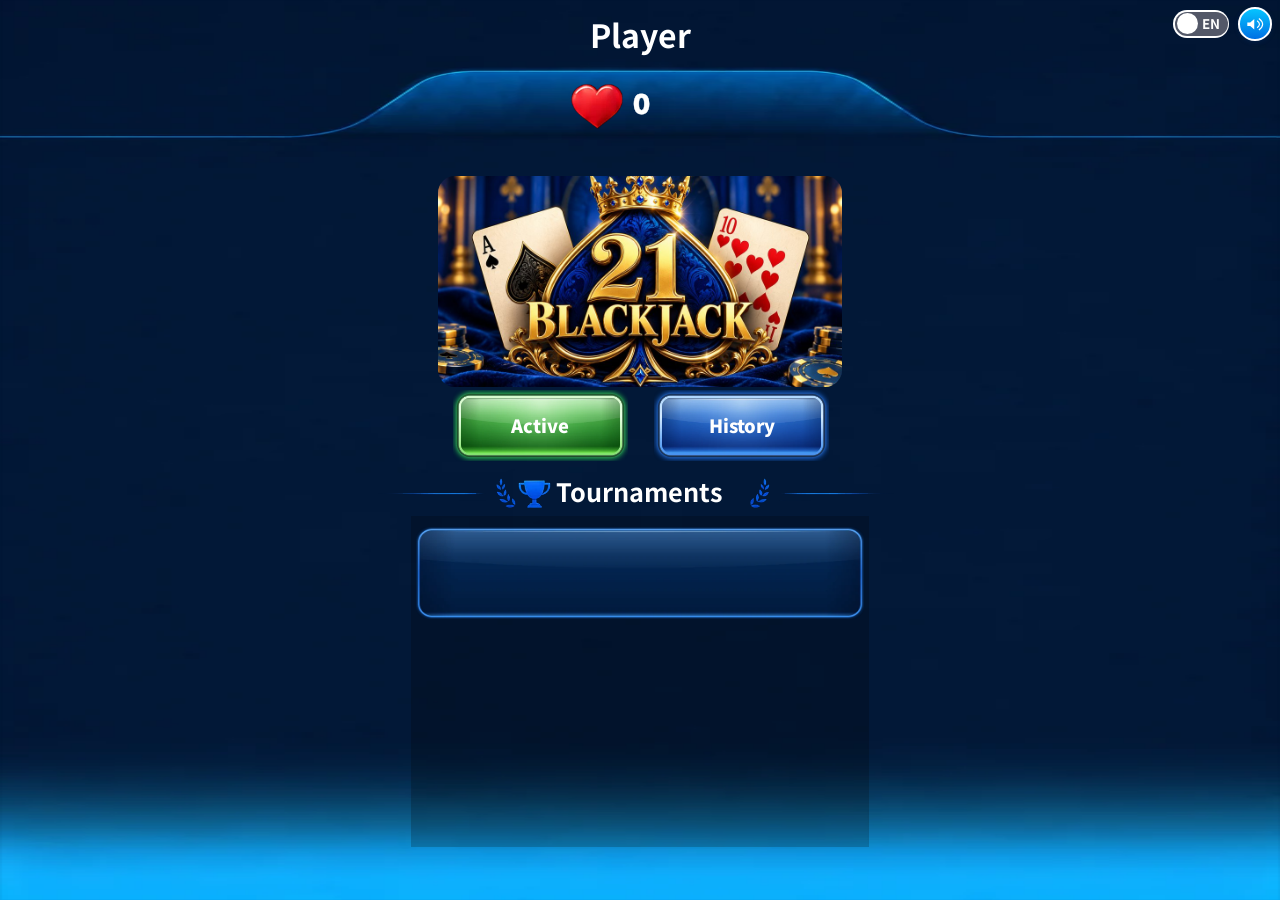
==== app.html @ 6a0a76e7 "21 BLACKJACK production build 1 (part 1/3: pages, scripts, GameBull art and fonts) (source prod 1e4e" ====
<!doctype html>
<!-- The game itself: the client's own page (dist/index.html: their markup, stylesheet and app.mjs, copied in at
     build time by vite.gamebull.config.ts, unchanged; app.mjs carries gamebull/client-hooks.mjs), then the
     GameBull shell. Loaded by index.html inside the 540x960 frame (their page is a portrait column, 430 px max). -->
<html lang="ja">
<head>
<meta charset="utf-8">
<meta name="viewport" content="width=device-width, initial-scale=1, maximum-scale=1, user-scalable=no, viewport-fit=cover">
<title>21 BLACKJACK | スコアチャレンジ</title>
<meta name="theme-color" content="#041532"><link rel="stylesheet" href="style.css"><link rel="stylesheet" href="royal-blue.css"><link rel="preload" as="image" href="deck-complete.png">
  <script type="module" crossorigin src="./gb/app-BcBGvKCB.js"></script>
  <link rel="modulepreload" crossorigin href="./gb/nozoom-AWTWwaK2.js">
  <link rel="stylesheet" crossorigin href="./gb/app-DfQ63DpN.css">
</head>
<body>
<div class="texture"></div><header><a href="#" id="home">♛ <span>ROYAL<small>TWENTY ONE</small></span></a><button id="sound" aria-label="音をオフにする">♪<small>ON</small></button></header><main id="app"></main><div id="notice" role="status"></div><dialog id="help"><button id="close" aria-label="閉じる">×</button><span class="eyebrow">HOW TO PLAY</span><h2>4つの列で、21をつくる。</h2><p>中央のカードを、置きたい列にタップして配置します。Aは1か11に自動調整。J・Q・Kは10です。</p><ul><li><b>A＋10のカード</b>：ブラックジャック、600点</li><li><b>ぴったり21</b>：400点</li><li><b>21以下で5枚</b>：500点</li></ul><p>どれも列が消えて、またカードを置けます。配置は毎回10点。22以上になるとミスして列が消え、3回ミスで終了です。</p><p>消去から3秒以内に次を消すと、消去点が1.5倍→2.5倍→5倍。通常の配置を挟んでも続きます。ミスでリセット。</p><p>3分または52枚で終了。52枚を使い切ると、残り1秒×5点（基本得点の15％上限）が加算されます。</p><p class="muted">試遊版です。参加費・賞金・GameBull接続はありません。</p></dialog><script type="module" src="app.mjs"></script>
<div id="gb-root"></div>
</body>
</html>
---- style.css ----
@import url('https://fonts.googleapis.com/css2?family=Cormorant+Garamond:wght@500;600;700&family=Noto+Sans+JP:wght@400;600;700&display=swap');
:root{color-scheme:dark;--gold:#e2be7c;--cream:#fff3dc;--rose:#bc6e80;--line:#e2be7c35}*{box-sizing:border-box}body{margin:0;background:radial-gradient(ellipse at 50% 0,#513042,#251327 60%,#140e1a);color:var(--cream);font-family:'Noto Sans JP',sans-serif;min-height:100dvh}.texture{position:fixed;inset:0;pointer-events:none;opacity:.14;background:repeating-linear-gradient(45deg,transparent 0 6px,#b58c6b16 6px 7px)}header{max-width:490px;margin:auto;padding:20px 22px 12px;display:flex;justify-content:space-between;align-items:center}header a{text-decoration:none;color:var(--gold);font-size:30px;display:flex;gap:10px;align-items:center}header a span{font:600 21px 'Cormorant Garamond',Georgia;letter-spacing:4px}header small{display:block;font:7px sans-serif;letter-spacing:2px;margin-top:4px}button{font:inherit;color:inherit;cursor:pointer;-webkit-tap-highlight-color:transparent}button:focus-visible,a:focus-visible{outline:3px solid #f4d3ff;outline-offset:4px}button:disabled{cursor:wait;opacity:.6}#sound{border:1px solid var(--line);background:#ffffff05;border-radius:50%;width:43px;height:43px;font-size:20px}#sound small{font-size:7px;letter-spacing:1px}main{max-width:490px;margin:auto;padding:12px 22px 35px;position:relative}.eyebrow{font-size:9px;letter-spacing:3px;color:var(--gold)}.hero{text-align:center;padding:24px 0 15px}.hero h1{font:600 126px/.9 'Cormorant Garamond',Georgia;color:var(--gold);margin:20px 0 4px;text-shadow:0 4px 0 #4b2f21,0 15px 60px #c5954b42}.hero h1 span{font-size:29px;display:block;letter-spacing:8px;margin-top:16px}.hero h2{font-size:14px;letter-spacing:4px;font-weight:400;margin:22px 0;color:#eddbc8}.hero p{font-size:12px;line-height:2;color:#c7b4be}.hero-art{height:178px;position:relative;margin:22px auto;width:270px}.hero-art .card{position:absolute;width:106px;height:150px;left:82px;top:8px;box-shadow:0 18px 35px #0008}.hero-art .card:first-child{transform:rotate(-18deg) translateX(-61px)}.hero-art .card:last-child{transform:rotate(17deg) translateX(62px)}.card{background:linear-gradient(130deg,#fffdf6,#efdfc0);color:#292031;border:1px solid #d5b575;border-radius:9px;position:relative;box-shadow:0 3px 7px #0005;user-select:none}.card:before{content:'';position:absolute;inset:4px;border:1px solid #c7a16c6b;border-radius:5px;pointer-events:none}.card.red{color:#a03452}.corner{position:absolute;top:8px;left:10px;font:700 22px/.85 Georgia}.corner small{display:block;font-size:17px;margin-top:4px}.pip{position:absolute;inset:0;display:grid;place-items:center;font:48px Georgia}.bottom{position:absolute;bottom:8px;right:10px;font:700 16px Georgia;transform:rotate(180deg)}.primary{display:block;width:100%;padding:17px;border:1px solid #ffe1a3;background:linear-gradient(130deg,#f3d9a4,#ba8f4d);border-radius:8px;color:#2d1a22;box-shadow:0 5px 0 #785638,0 10px 25px #0004;font-weight:700;letter-spacing:2px}.primary span{float:right}.secondary{border:1px solid var(--line);border-radius:8px;background:#ffffff04;padding:12px 16px}.actions{display:flex;gap:10px;margin-top:18px}.actions>*{flex:1;font-size:12px}.best{text-align:center;margin:26px 0 12px;font-size:11px;color:#bca7b2}.best b{color:var(--gold);font:22px Georgia;padding-left:10px}.mode-note{font-size:10px;text-align:center;color:#ae98a6;margin:16px 0}.chips{display:flex;justify-content:center;gap:10px;margin:22px 0}.chips span{border:1px solid var(--line);padding:6px 10px;border-radius:30px;font-size:10px;color:#d2bec5}.topline{display:flex;justify-content:space-between;align-items:center;margin:4px 0 18px}.topline h1{font:600 23px Georgia;margin:0;letter-spacing:2px}.topline button{padding:7px 11px;font-size:10px}.stats{display:grid;grid-template-columns:1.4fr 1fr 1fr;border-block:1px solid var(--line);padding:15px 0;margin-bottom:14px}.stats>div{border-right:1px solid var(--line);text-align:center}.stats>div:last-child{border:0}.stats small{font-size:8px;letter-spacing:2px;color:#bba7b3;display:block}.stats strong{font:600 31px 'Cormorant Garamond',Georgia;display:block;margin-top:4px;color:var(--gold);font-variant-numeric:tabular-nums}.stats .lives{font-size:19px;color:#e69aab;margin-top:9px;letter-spacing:3px}.timer{height:3px;background:#ffffff10;margin-top:-15px;margin-bottom:17px}.timer i{display:block;height:100%;background:var(--gold);transition:width .1s}.combo{height:49px;border:1px solid var(--line);background:#ffffff03;border-radius:8px;display:flex;align-items:center;justify-content:space-between;padding:9px 13px;margin-bottom:18px}.combo small{font-size:10px;color:#bcaab6}.combo b{font:22px Georgia;color:var(--gold)}.combo.active{border-color:#e2be7c;background:#9d67452b;box-shadow:0 0 20px #d8ae4317}.combo-track{height:2px;background:#e2be7c;position:absolute;bottom:0;left:0}.lanes{display:grid;grid-template-columns:repeat(4,minmax(0,1fr));gap:9px}.lane{min-width:0;border:1px solid #d8ae4340;background:linear-gradient(180deg,#492b3b80,#21122180);border-radius:10px;padding:0 5px 10px;min-height:252px;position:relative;text-align:center;transition:border-color .15s,transform .12s}.lane:hover,.lane:focus-visible{border-color:var(--gold)}.lane:active{transform:translateY(2px)}.lane-label{font-size:8px;letter-spacing:2px;color:#ad92a0;display:block;margin:12px 0 8px}.lane-total{font:600 28px Georgia;color:var(--gold)}.lane-total em{font:10px sans-serif;color:#a38b99}.stack{height:147px;margin-top:10px;position:relative}.stack .card{width:100%;height:93px;position:absolute;left:0}.stack .corner{top:7px;left:6px;font-size:16px}.stack .corner small{font-size:11px}.stack .pip{font-size:31px}.stack .bottom{font-size:12px;right:6px;bottom:6px}.lane-empty{color:#ffffff0d;font:60px Georgia;display:block;padding-top:22px}.dots{font-size:8px;letter-spacing:3px;color:#9b788c}.deal{display:flex;align-items:center;justify-content:center;gap:27px;margin:24px 0 14px}.deal .card{width:92px;height:129px;cursor:grab;touch-action:none}.stock{height:105px;width:74px;border:1px solid #bca16f;background:repeating-linear-gradient(45deg,#d8b46a14 0 1px,transparent 1px 7px),#392032;border-radius:8px;box-shadow:-4px 4px #452c3f,-5px 5px #bca16f;display:grid;place-items:center;font:36px Georgia;color:var(--gold)}.stock-wrap{text-align:center}.stock-wrap small{display:block;margin-top:12px;font-size:10px;color:#bba4b2}.current-label{text-align:center;font-size:9px;letter-spacing:2px;color:#be9fac;margin-top:9px}.arrow{color:#987881;font-size:20px}.hint{text-align:center;font-size:11px;color:#baa4b2;min-height:18px}.flash{animation:hit .5s}@keyframes hit{0%{box-shadow:0 0 35px #f7cf7d;transform:scale(1.04)}100%{box-shadow:none;transform:scale(1)}}.bustflash{animation:bad .4s}@keyframes bad{50%{background:#922e4c;transform:translateX(3px)}}#notice{position:fixed;bottom:22px;left:50%;transform:translate(-50%,15px);background:#fff0d7;color:#352136;border-radius:9px;padding:12px 18px;font-size:12px;opacity:0;pointer-events:none;transition:.2s;z-index:5;max-width:90%;text-align:center}#notice.show{opacity:1;transform:translate(-50%,0)}dialog{width:min(92vw,430px);max-height:85dvh;border:1px solid var(--gold);border-radius:14px;background:#2d1c2c;color:#f4e4d6;padding:28px;font-size:12px;line-height:1.9}dialog::backdrop{background:#100714bb;backdrop-filter:blur(5px)}dialog h2{font-size:19px}dialog ul{padding-left:20px}#close{float:right;background:none;border:0;font-size:25px;color:var(--gold)}.muted{color:#ac92a4;font-size:10px}.result{text-align:center;padding:28px 0}.crest{font:65px Georgia;color:var(--gold);margin-bottom:20px}.result h1{font:600 37px 'Cormorant Garamond',Georgia;margin:12px 0}.result .subtitle{color:#c4aebb;font-size:12px}.result-total{font:600 72px 'Cormorant Garamond',Georgia;color:var(--gold);margin:22px 0}.result-total small{font-size:20px}.result dl{border:1px solid var(--line);padding:10px 20px;border-radius:12px;background:#ffffff03;text-align:left;margin:18px 0 25px}.result dl>div{display:flex;justify-content:space-between;padding:12px 0;border-bottom:1px solid var(--line);font-size:12px}.result dl>div:last-child{border:0}.result dd{margin:0;color:var(--gold);font:19px Georgia}.result-summary{display:flex;justify-content:space-around;font-size:10px;color:#c9afbd}.result-summary b{display:block;color:var(--cream);font-size:20px;margin-top:5px}.ending{text-align:center;padding:100px 0}.ending h1{font:42px Georgia;color:var(--gold)}.ending p{font-size:12px;color:#c7acb8}@media(max-width:370px){main{padding:10px 12px 25px}header{padding-inline:14px}.lanes{gap:6px}.lane{min-height:238px}.stack .card{height:86px}.hero h1{font-size:112px}}@media(prefers-reduced-motion:reduce){*,*:before,*:after{animation:none!important;transition:none!important}}
---- royal-blue.css ----
:root{--gold:#f4d77e;--cream:#fff9e8;--line:#dfb95380;color-scheme:dark}
body{background:radial-gradient(ellipse at 50% 15%,#133c73 0,#061b3e 42%,#020b20 100%);background-attachment:fixed}
.texture{opacity:.65;background:repeating-linear-gradient(45deg,transparent 0 4px,#6590d010 4px 5px),repeating-linear-gradient(-45deg,transparent 0 7px,#78aaff08 7px 8px)}
body:not(.home-view):before{content:'♠';position:fixed;inset:8vh 0 auto;text-align:center;font: min(155vw,850px)/1 Georgia;color:#0b2a57;text-shadow:1px 1px #2a5080,-1px -1px #07152c;opacity:.6;pointer-events:none}
header{position:relative;z-index:2}#sound{border-color:#e5b94f;background:#04132b;color:#fff1c4}header a{color:#f9db80}
.stats,.combo,.lane,.result dl{border:1px solid #e7bc5f;box-shadow:inset 0 0 0 2px #06152d,inset 0 0 0 3px #a77d37,0 3px 12px #0006;background:linear-gradient(130deg,#092552db,#031329e8);position:relative}
.stats:before,.combo:before,.lane:before,.result dl:before{content:'❧';position:absolute;left:4px;top:0;color:#edc45b;font:20px Georgia;pointer-events:none}
.stats:after,.combo:after,.lane:after,.result dl:after{content:'❧';position:absolute;right:4px;bottom:0;color:#edc45b;font:20px Georgia;transform:rotate(180deg);pointer-events:none}
.stats{grid-template-columns:repeat(3,1fr);border-radius:5px;margin-bottom:12px;padding:12px 0}.stats small{color:#f5eedf}.stats strong{font-size:36px}.stats .lives{color:#ff718e;text-shadow:0 1px #ffbfca,0 2px 3px #870e30}.stats>div{border-color:#cda653}
.topline{border-bottom:1px solid #ba913c;padding-bottom:12px;margin-bottom:10px}.topline .eyebrow{letter-spacing:2px}.timer{height:4px;margin:0 0 10px;border:1px solid #b3985e;border-radius:2px}.timer i{background:linear-gradient(90deg,#ffe8a0,#fff9d6,#e8bc58)}
.combo{margin-bottom:10px;height:42px}.combo small{color:#faf3df}.lane{border-radius:9px;min-height:233px;padding-inline:4px}.lane-label{color:#f3cf73;font-size:8px;letter-spacing:1.5px}.lane-total em{color:#fff4de}.lane-empty{color:#1b427a;text-shadow:0 2px #0008}.dots{color:#d5d9e5;letter-spacing:2px}.stack{height:137px}.stack .card{height:88px}
.card{background:repeating-linear-gradient(45deg,transparent 0 4px,#b58b3308 4px 5px),linear-gradient(135deg,#fffdf2,#f6e7bc);color:#171725;border:2px solid #d6a644;box-shadow:inset 0 0 0 1px #fff5d9,0 3px 7px #0008}.card:before{border-color:#dfbc73}.card.red{color:#b91535}.card:after{content:'❧';position:absolute;right:4px;top:1px;font:12px Georgia;color:#c89a43}.pip{font-size:44px}.pip-grid{position:absolute;inset:28% 24%;display:grid;grid-template-columns:repeat(2,1fr);align-items:center;justify-items:center;font:17px/1 Georgia}.pip-grid.single{grid-template-columns:1fr;font-size:45px}.stack .pip-grid{font-size:13px;inset:27% 23%}.stack .pip-grid.single{font-size:28px}
.stock{background:repeating-linear-gradient(45deg,#7da2d912 0 1px,transparent 1px 5px),#041733;border:2px solid #edc869;box-shadow:inset 0 0 0 3px #071733,inset 0 0 0 4px #c09542,-3px 3px #07224a,-4px 4px #d3a549,-7px 7px #071c37,-8px 8px #bb933f;color:#f6d879}.stock:before{content:'♠';position:absolute;font-size:72px;opacity:.12}.deal{margin:18px 0 10px;gap:24px}.current-label,.stock-wrap small,.hint{color:#f3eddf}.arrow{color:#f0cf6b}.hint:before,.hint:after{content:'✦';color:#e0b459;margin:0 15px}.primary{background:linear-gradient(120deg,#e5b75f,#fff2ae 43%,#eac675 70%,#ba8437);border:3px double #fff0c4;box-shadow:0 0 0 1px #b57e2e,inset 0 0 0 2px #b98133,0 5px 15px #0009;color:#09152a}.secondary{background:#061a37;color:#eed499}.result-summary,.result .subtitle,.ending p,.mode-note,.muted{color:#c4d1e4}.result{padding-top:15px}.result-total{margin:12px 0}.result .crest{margin-bottom:10px}dialog{background:#061a37}.combo.active{background:#173c65;border-color:#fff1a8}
body.home-view{background:#020d23}body.home-view .texture{display:none}body.home-view header{position:absolute;top:0;left:50%;transform:translateX(-50%);width:100%;max-width:490px;padding:0;height:0}body.home-view header a{visibility:hidden}body.home-view #sound{position:absolute;right:4.8%;top:8px;width:10%;height:auto;aspect-ratio:1;border:0;background:#03112b;font-size:clamp(17px,5vw,25px);box-shadow:0 0 0 1px #e2ba57}body.home-view #sound small{font-size:7px}
body.home-view main{padding:0;width:100%;max-width:490px}.hero{padding:0;position:relative;width:100%;aspect-ratio:941/1672;background:url('royal-blue-home.png') center top/100% 100% no-repeat}.hero>*{display:none!important}.hero #play{display:block!important;position:absolute;left:4.8%;top:77.5%;width:90.5%;height:7.8%;margin:0;padding:0;opacity:0;border:0}.hero #play:focus-visible{opacity:1;background:#efd184;color:#05132a}.hero .actions{display:flex!important;position:absolute;top:88%;left:30%;width:40%;margin:0}.hero .actions .secondary{font-size:11px;padding:9px;background:#041735dd;border-color:#c5a05680}.hero h1,.hero h2{position:absolute;width:1px;height:1px;overflow:hidden}
@media(max-height:740px) and (min-width:371px){body:not(.home-view) header{padding-top:10px;padding-bottom:5px}body:not(.home-view) main{padding-top:6px}.lane{min-height:214px}.stack{height:117px}.stack .card{height:77px}.deal .card{height:110px;width:79px}.stock{height:90px;width:64px}.deal{margin-top:14px}}
.stats:before,.combo:before,.lane:before,.result dl:before,.stats:after,.combo:after,.lane:after,.result dl:after{font-size:11px;line-height:1;opacity:.8}.combo{padding-inline:16px}.stock{position:relative}.lane .dots{position:relative;z-index:1}.card .pip-grid>span:last-child:nth-child(odd){grid-column:1/-1}
.result-view header{display:none}.result-view main{padding:10px 19px 25px}.result-view:before{top:-50px!important;color:#123c6a!important;text-shadow:2px 2px #8e7549,-2px -2px #1d4b7f!important}.result{padding:0}.result-brand{display:flex;align-items:center;flex-direction:column;color:#f6d67e;text-shadow:0 2px 2px #8c5826,0 0 20px #d8b05c33}.result-brand .crest{font-size:42px;line-height:1;margin:0}.result-brand strong{font:600 85px/.9 'Cormorant Garamond',Georgia}.result-brand>span{font:600 23px Georgia;letter-spacing:5px}.result-brand i{font-style:normal;font-size:18px;margin:5px 0 12px}.result .eyebrow{font:10px Georgia;letter-spacing:3px}.result h1{font:700 29px 'Noto Sans JP',sans-serif;margin:9px 0}.result-total{font:600 clamp(60px,18vw,86px)/1.1 'Cormorant Garamond',Georgia;margin:12px 0 18px;background:linear-gradient(#fff2b4,#dca64c 50%,#fff4b8 75%,#c58b34);background-clip:text;-webkit-background-clip:text;color:transparent;filter:drop-shadow(0 2px 2px #362000);white-space:nowrap}.result-total small{font-size:23px}.result-summary{padding:12px 0;border-block:1px solid #bd9650;color:#f6eedb;font-size:11px}.result-summary>span{flex:1;border-right:1px solid #b69a58}.result-summary>span:last-child{border:0}.result-summary b{font-size:23px}.result dl{margin:14px 0 10px;padding:8px 17px;border-radius:12px;background:repeating-linear-gradient(60deg,transparent 0 15px,#6388bc08 15px 16px),#021631df}.result dl>div{padding:11px 0;font-size:12px;font-weight:600;align-items:center;gap:10px;border-color:#b59754}.result dd{font:600 23px 'Cormorant Garamond',Georgia;white-space:nowrap}.result .subtitle{font-size:10px;letter-spacing:1px;padding-bottom:10px;border-bottom:1px solid #9e7c3e}.result .primary{font-size:18px;padding:15px 12px}.result .actions{margin-top:12px}.result .secondary{border:3px double #d9b264;padding:12px;font-size:15px}.result .mode-note{margin:15px 0 0;font-size:10px}

/* Larger portrait cards: keep all ten pips inside the central safe area. */
body:not(.home-view) main{padding-left:12px;padding-right:12px}.lanes{gap:7px}.lane{padding-inline:3px;min-height:270px}.stack{height:175px}.stack .card{height:118px;overflow:hidden}.stack .corner{font-size:17px;left:5px;top:7px}.stack .corner small{font-size:12px;margin-top:3px}.stack .bottom{font-size:11px;right:5px;bottom:6px}.card .pip-grid,.stack .pip-grid{inset:26% 25%;display:grid;grid-template-columns:repeat(2,minmax(0,1fr));grid-auto-rows:minmax(0,1fr);font-size:13px;line-height:1;gap:0}.card .pip-grid>span{line-height:1;min-height:0}.card .pip-grid.single{grid-template-columns:1fr;font-size:40px}.stack .pip-grid.single{font-size:34px}.deal .card{width:104px;height:146px;overflow:hidden}.deal .pip-grid{font-size:17px}.deal .corner{font-size:24px}.deal .bottom{font-size:15px}.deal{margin-top:14px}.stack .card:after{font-size:9px}
.hero{overflow:hidden}.hero .home-subtitle{display:block!important;position:absolute;left:18%;top:32.4%;width:64%;height:3.5%;margin:0;display:grid!important;place-items:center;background:radial-gradient(ellipse,#041a3c 50%,#071b3b 85%,#081c3d);color:#fff;font-size:clamp(12px,3.8vw,18px);font-weight:600;letter-spacing:4px}
.hero:before{content:'';position:absolute;inset:0;pointer-events:none;background:linear-gradient(115deg,transparent 30%,#ffe5a700 42%,#fff0c52b 48%,#fff8db55 50%,#ffe6a519 52%,transparent 62%);transform:translateX(-120%);animation:royal-sheen 8s ease-in-out infinite;mix-blend-mode:screen;z-index:1}.hero:after{content:'';position:absolute;left:4.8%;top:77.5%;width:90.5%;height:7.8%;border-radius:14px;pointer-events:none;box-shadow:0 0 22px #f6ce6770,inset 0 0 9px #fff5bd55;animation:royal-glow 3s ease-in-out infinite}.hero .home-sparkles{display:block!important;position:absolute;left:31%;top:12%;color:#fff3c2;text-shadow:0 0 8px #fff,0 0 18px #ffd16c;font-size:20px;pointer-events:none;animation:royal-twinkle 3.4s ease-in-out infinite}.home-sparkles i{position:absolute;top:220px;left:120px;font-size:15px;font-style:normal}.home-sparkles b{position:absolute;top:310px;left:-25px;font-size:12px}@keyframes royal-sheen{0%,25%{transform:translateX(-120%)}65%,100%{transform:translateX(120%)}}@keyframes royal-glow{50%{box-shadow:0 0 32px #f6ce67a0,inset 0 0 12px #fff5bd88}}@keyframes royal-twinkle{0%,100%{opacity:.25;transform:scale(.8)}50%{opacity:1;transform:scale(1.15)}}@media(prefers-reduced-motion:reduce){.hero:before,.hero:after,.hero .home-sparkles{animation:none}.hero:before{display:none}}

.card.heritage-card{border:0;background:#faf7ec;aspect-ratio:135/190;border-radius:5px;overflow:hidden;box-shadow:0 3px 8px #0007}.card.heritage-card:before,.card.heritage-card:after{display:none}.heritage-face{display:block;position:absolute;inset:0;background-image:url('heritage-deck.png');background-size:1517.037037% 615.263158%;background-repeat:no-repeat}.stack .heritage-card{height:auto;aspect-ratio:135/190;min-height:0}.deal .heritage-card{width:110px;height:auto;aspect-ratio:135/190}.stack{height:175px}

/* One fixed portrait ratio throughout dealing and stacking. Reserve four-card height. */
body{--play-card-width:calc((min(100vw,490px) - 45px)/4 - 8px)}
body:not(.home-view):not(.result-view) header{padding-top:10px;padding-bottom:5px}body:not(.home-view):not(.result-view) main{padding-top:4px;padding-bottom:12px}.topline{margin-top:0;margin-bottom:8px;padding-bottom:8px}.stats{padding:9px 0;margin-bottom:8px}.combo{margin-bottom:8px;height:38px}.lane{min-height:0;padding-top:0;padding-bottom:10px}.lane-label{margin:10px 0 5px}.lane-total{font-size:26px}.stack{height:calc(var(--play-card-width)*190/135 + 76px);margin-top:9px}.stack .heritage-card,.deal .heritage-card{width:var(--play-card-width);height:calc(var(--play-card-width)*190/135);aspect-ratio:135/190;flex-shrink:0;min-height:0;max-height:none}.stack .heritage-card{left:50%;transform:translateX(-50%)}.deal{margin-top:13px;margin-bottom:6px;gap:25px}.stock{height:calc(var(--play-card-width)*190/135 - 10px);width:calc(var(--play-card-width) - 7px)}.hint{margin:10px 0 0}.current-label{margin-top:7px}.lane .dots{display:block;margin-top:2px}.heritage-face{background-size:1517.037037% 615.263158%}

/* User-supplied scoreboard artwork, with live score fields and real controls. */
body.result-view{background:#020f27}body.result-view:before,body.result-view .texture{display:none}body.result-view main{padding:0;width:100%;max-width:490px;container-type:inline-size}
.result{position:relative;padding:0!important;margin:0;width:100%;aspect-ratio:976/1611;background:url('score-reference.png') center/100% 100% no-repeat;overflow:hidden}
.result .result-brand,.result>.eyebrow,.result>h1{position:absolute;opacity:0;pointer-events:none}
.result .result-total{position:absolute;left:18%;top:29%;width:65%;height:10.5%;margin:0;display:flex;align-items:center;justify-content:center;gap:2%;font:600 18cqw/1 'Cormorant Garamond',Georgia;background:radial-gradient(ellipse at 50% 50%,#041a38,#03132c 75%);color:#f4d17c;filter:none;text-shadow:0 1px #8b5c26,0 0 9px #d5a43d44;white-space:nowrap;letter-spacing:-.7cqw;border-radius:18%}
.result .result-total small{font-size:5cqw;letter-spacing:0;align-self:center;margin-top:5%}
.result .result-summary{position:absolute;inset:42% 7% auto;height:6.3%;margin:0;padding:0;border:0;background:none;display:flex}.result .result-summary>span{position:relative;border:0;flex:1;color:transparent;font-size:0}.result .result-summary b{position:absolute;left:8%;top:40%;width:84%;height:60%;margin:0;background:#03152c;color:#fff5db;font:700 4.6cqw/1.2 'Noto Sans JP',sans-serif;display:grid;place-items:center}
.result dl{position:absolute;left:8%;top:50.5%;width:84%;height:20.1%;margin:0;padding:0;border:0;border-radius:0;background:none;box-shadow:none}.result dl:before,.result dl:after{display:none}.result dl>div{height:25%;padding:0;margin:0;border:0;position:relative}.result dt{opacity:0}.result dd{position:absolute;right:0;top:12%;width:35%;height:65%;display:flex;align-items:center;justify-content:flex-end;padding-right:1%;background:#03142e;color:#f2cd76;font:600 4.8cqw/1 'Cormorant Garamond',Georgia;white-space:nowrap}
.result .subtitle{position:absolute;left:18%;top:72.9%;width:65%;height:2.3%;margin:0;padding:0;background:#03142e;border:0;display:flex;align-items:center;justify-content:center;font:2.2cqw/1 sans-serif;letter-spacing:.15cqw;color:#ddd9ed}
.result #play{position:absolute;left:4.8%;top:77.5%;width:90.4%;height:7.2%;padding:0;margin:0;opacity:0}.result .actions{position:absolute;left:5.8%;top:85.8%;width:88.4%;height:5.6%;margin:0;padding:0}.result #back{opacity:0;width:100%;height:100%;padding:0}.result #play:focus-visible,.result #back:focus-visible{opacity:1;background:#eccd80;color:#07142b;font-size:4cqw}.result .mode-note{position:absolute;left:26%;top:93.5%;width:48%;height:2%;margin:0;display:grid;place-items:center;background:#051831;color:#d5dced;font-size:2.2cqw}

/* Persistent phone-sized game surface, independent of preview settings. */
body{--play-card-width:calc((min(100vw,390px) - 45px)/4 - 8px)}
header,main,body.home-view header,body.home-view main,body.result-view main{width:100%;max-width:390px!important;margin-left:auto;margin-right:auto}
body.home-view main{min-height:min(100dvh,844px)}
body.home-view #sound{font-size:20px}
.hero .home-subtitle{font-size:15px;letter-spacing:3px}
@media(min-width:391px){body.home-view main,body.result-view main{box-shadow:0 0 45px #0005}body.home-view main{background:#020d23}}


/* Latest supplied portrait artwork. */
body.home-view .hero{aspect-ratio:867/1815}.hero .home-subtitle{display:none!important}.hero #play,.hero:after{left:18.2%;top:73.6%;width:63.6%;height:5.8%}.hero:after{border-radius:15px}body.home-view #sound{right:5.8%;top:45px;width:10.7%;background:#031128}.hero .home-sparkles{top:19%}
body:has(.lanes) header{position:absolute;z-index:3;left:50%;transform:translateX(-50%);top:0;height:0;padding:0}body:has(.lanes) header a{visibility:hidden}body:has(.lanes) #sound{position:absolute;right:5.1%;top:28px;width:11.6%;height:auto;aspect-ratio:1;background:#04112a;border-color:#f3d17e}
body:has(.lanes) main{position:relative;padding:0!important;aspect-ratio:831/1891;background:url('royal-play.png') top center/100% 100% no-repeat;container-type:inline-size}
body:has(.lanes):before,body:has(.lanes) .texture{display:none}
body:has(.lanes) .topline{position:absolute;opacity:0;pointer-events:none}
body:has(.lanes) .stats{position:absolute;top:15%;left:3.6%;width:92.8%;height:8%;margin:0;padding:0;border:0;background:none;box-shadow:none}.stats:before,.stats:after{display:none}body:has(.lanes) .stats>div{border:0;position:relative}.stats small{opacity:0}body:has(.lanes) .stats strong,body:has(.lanes) .stats .lives{position:absolute;top:40%;left:10%;width:80%;height:53%;margin:0;display:grid;place-items:center;background:#02132b;font-size:7.5cqw;line-height:1}body:has(.lanes) .stats .lives{font-size:5.9cqw;letter-spacing:0}
body:has(.lanes) .timer{position:absolute;left:2.5%;top:24.5%;width:95%;height:.65%;margin:0;background:#05132b;border-color:#d8b969}
body:has(.lanes) .combo{position:absolute;top:26.7%;left:3.5%;width:93%;height:3.5%;margin:0;background:#03142b;border:0;border-radius:0;box-shadow:none;padding:0 2%}.combo:before,.combo:after{display:none}.combo small{font-size:2.8cqw}.combo b{font-size:4.5cqw}
body:has(.lanes) .lanes{position:absolute;left:2.2%;top:31.8%;width:95.6%;height:32.4%;gap:2.2%;grid-template-columns:repeat(4,minmax(0,1fr))}.lane{border:0!important;box-shadow:none!important;background:none!important;padding:0 3px;min-height:0;border-radius:7px}.lane:before,.lane:after{display:none}.lane-label{opacity:0;margin:0;position:absolute}.lane-total{position:absolute;top:11%;left:9%;width:82%;height:9%;font-size:5cqw;background:#03162f;display:flex;align-items:center;justify-content:center;gap:4px}.lane-total em{font-size:2.5cqw}.lane-empty{display:none}.stack{position:absolute;top:23%;left:3px;right:3px;height:65%;margin:0}.lane .dots{position:absolute;bottom:4.4%;left:12%;width:76%;height:4%;margin:0;background:#021126;font-size:2.5cqw;letter-spacing:1px;line-height:1.4}.stack .heritage-card{width:100%;height:auto;aspect-ratio:135/190}
body:has(.lanes) .deal{position:absolute;inset:66.2% 0 auto;height:16%;margin:0;display:block}.deal .stock-wrap{position:absolute;left:17%;top:0;width:22%;height:100%}.deal .stock{opacity:0}.deal .stock-wrap small{position:absolute;top:91%;left:0;width:100%;margin:0;background:#03142c;font-size:3.3cqw;font-weight:600}.deal .arrow{display:none}.deal #current{position:absolute;left:57.2%;top:0;width:21.9%}.deal .heritage-card{width:100%;height:auto;aspect-ratio:135/190}.current-label{display:none}.hint{position:absolute;top:84.2%;width:100%;opacity:0;pointer-events:none}
/* Latest portrait references and readable Japanese result labels. */
body.home-view .hero{aspect-ratio:841/1870}.hero #play,.hero:after{left:19.2%;top:67%;width:61.5%;height:5.5%}
body.home-view #sound{right:6%;top:46px;width:11%}
.result{aspect-ratio:873/1801}
.result .result-total{left:22%;top:31.6%;width:55%;height:8.4%;font-size:17cqw;border-radius:0;background:#03132b}
.result .result-summary{inset:41.8% 8% auto;height:5.5%}
.result .result-summary>span{font-size:2.8cqw;color:#fff5db;background:#03132b;padding-top:.7cqw}
.result .result-summary b{left:0;width:100%;top:40%;height:60%}
.result dl{left:9.5%;top:50%;width:81%;height:16.5%}
.result dl>div{display:flex;align-items:center}
.result dt{opacity:1;position:absolute;left:0;top:15%;width:69%;height:65%;display:flex;align-items:center;background:#03142e;color:#fff5db;font:600 3.1cqw/1.2 sans-serif;white-space:nowrap}
.result dd{width:31%;font-size:4.6cqw}
.result .subtitle{left:18%;top:68.35%;width:64%;height:1.9%}
.result #play{left:12.6%;top:72.8%;width:74.8%;height:5.6%}
.result .actions{left:12.6%;top:79.4%;width:74.8%;height:4.9%}
.result .mode-note{left:28%;top:87%;width:44%;height:2%}
body.end-view main{padding:0!important;container-type:inline-size}body.end-view header,body.end-view .texture,body.end-view:before{display:none}
.ending{position:relative;width:100%;aspect-ratio:881/1786;padding:0!important;min-height:0;background:url('deck-complete.png') center/100% 100% no-repeat}
.ending>*{position:absolute;opacity:0}.ending.game-finished h1{opacity:1;left:9%;top:40%;width:82%;height:5%;margin:0;background:#03132b;font:600 9cqw/1.1 Georgia;color:#f8d885}.ending.game-finished p:first-of-type{opacity:1;left:22%;top:47%;width:56%;height:3%;background:#03132b;font-size:3.3cqw;margin:0}
/* Fill tall phone screens through the bottom edge, including browser chrome changes. */
body.result-view{min-height:100svh}
body.result-view main{min-height:100svh}
body.result-view .result{min-height:100svh;min-height:100dvh}
/* Replace the baked replay label; hide removed controls and footer artwork. */
.result:after{content:'';position:absolute;left:0;top:78.7%;right:0;bottom:0;background:linear-gradient(150deg,#03132b,#06234a 48%,#020e25);pointer-events:none}
.result #play{opacity:1;border:3px double #f8df9b;border-radius:11px;background:linear-gradient(110deg,#bc8836,#ffe5a0 35%,#f8d277 65%,#bd8838);color:#07152b;font:700 5cqw/1.2 serif;box-shadow:0 0 12px #eec77655;z-index:2}
.result #play:disabled{opacity:1;color:#263652}
/* New complete ornamental home artwork; interactive areas follow its proportions. */
body.home-view .hero{aspect-ratio:902/1743;min-height:100svh}
.hero #play,.hero:after{left:21.5%;top:71.1%;width:57%;height:5.8%}
body.home-view header{height:max(100svh,calc(min(100vw,390px)*1743/902));pointer-events:none}
body.home-view #sound{pointer-events:auto;right:8.2%;top:4.95%;width:10.7%;font-size:20px}
/* Updated full-height result artwork with the registration button included. */
.result{aspect-ratio:852/1846}.result:after{display:none}
.result .result-total{left:24%;top:32%;width:52%;height:7.8%;background:#031429;font-size:16cqw}
.result .result-summary{inset:42% 10% auto;height:5.1%}
.result dl{left:10.5%;top:50.5%;width:79%;height:16.5%}
.result .subtitle{left:22%;top:68.8%;width:56%;height:1.7%;font-size:2.1cqw}
.result #play{left:13.8%;top:73%;width:72.4%;height:5.8%;opacity:0}
.result #play:disabled,.result #play:focus-visible{opacity:1}
.ending{aspect-ratio:863/1823;min-height:100svh}
.ending.game-finished h1{top:38.5%;height:5.5%}
.ending.game-finished p:first-of-type{top:45.2%;height:3%}
---- gb/app-DfQ63DpN.css ----
@font-face{font-family:GB NSJP;font-weight:900;src:url(./nsjp-black-CT8LZpMb.woff)format("woff");font-display:block}@font-face{font-family:GB NSJP;font-weight:700;src:url(./nsjp-bold-D1FfZKKT.woff)format("woff");font-display:block}@font-face{font-family:GB NSJP;font-weight:300;src:url(./nsjp-light-CXaxQwH4.woff)format("woff");font-display:block}@font-face{font-family:GB Nunito;font-weight:900;src:url(./nunito-black-B02Cr5J-.woff)format("woff");font-display:block}@keyframes gbFade{0%{opacity:0}to{opacity:1}}.gb-txt{color:#fff;white-space:nowrap;align-items:center;line-height:1.15;display:flex;position:absolute;overflow:visible}.gb-fit{overflow:hidden}.gb-center{text-align:center;justify-content:center}.gb-wrap{white-space:normal}.gb-ellipsis{text-overflow:ellipsis;line-height:var(--lh,normal);align-content:center;display:block;overflow:hidden}.gb-black{font-family:GB NSJP,Noto Sans JP,Hiragino Sans,sans-serif;font-weight:900}.gb-bold{font-family:GB NSJP,Noto Sans JP,Hiragino Sans,sans-serif;font-weight:700}.gb-light{font-family:GB NSJP,Noto Sans JP,Hiragino Sans,sans-serif;font-weight:300}.gb-nunito{font-family:GB Nunito,Nunito,Arial,sans-serif;font-weight:900}.gb-faux{-webkit-text-stroke:calc(var(--lu) * .6) currentColor}.gb-img{pointer-events:none;-webkit-user-select:none;user-select:none;max-width:none;display:block;position:absolute}.gb-btn{cursor:pointer;color:#fff;-webkit-tap-highlight-color:transparent;background:50%/100% 100% no-repeat;border:0;margin:0;padding:0;transition:filter .1s,opacity .1s}.gb-btn:active:not(:disabled){filter:brightness(.784)}.gb-btn:disabled{filter:brightness(.784);opacity:.502;cursor:default}.gb-label{white-space:nowrap;justify-content:center;align-items:center;display:flex;position:absolute}.gb-nine{background:0 0;border-style:solid;border-color:#0000}.gb-popup-box{border-image-slice:60 201 382 200 fill;border-image-width:calc(var(--lu)*60) calc(var(--lu)*201) calc(var(--lu)*382) calc(var(--lu)*200);opacity:.98}.gb-okbar{border-image-slice:77 515 78 516 fill;border-image-width:calc(var(--lu)*30.8) calc(var(--lu)*206) calc(var(--lu)*31.2) calc(var(--lu)*206.4)}.gb-joinbar{border-image-slice:71 431 75 430 fill;border-image-width:calc(var(--lu)*38.8) calc(var(--lu)*236.1) calc(var(--lu)*41) calc(var(--lu)*235)}.gb-lb-frame{border-image-slice:597 445 598 fill;border-image-width:calc(var(--lu)*157.1) calc(var(--lu)*117.1) calc(var(--lu)*157.4) calc(var(--lu)*117.1)}.gb-lobby,.gb-gameend,.gb-popup-dim,.gb-bootcover,.gb-legacy{z-index:1100;touch-action:pan-x pan-y;position:fixed;inset:0;overflow:hidden}.gb-lobby{background:#021837}.gb-lobby-bgcover{background:#021837;position:absolute;inset:0}.gb-lobby-bgpanel{height:100%;width:max(100%, var(--lobby-w));pointer-events:none;box-sizing:border-box;border:0 solid #0000;border-image-slice:240 0 239 fill;border-image-width:calc(var(--lu) * 240.2) 0 calc(var(--lu) * 239.2) 0;border-image-repeat:stretch;position:absolute;top:0;left:50%;transform:translate(-50%)}.gb-lobby-box{top:0;left:calc(50% - var(--lobby-w) / 2);width:var(--lobby-w);height:100%;position:absolute}.gb-list{overscroll-behavior:contain;scrollbar-width:none;background:#0003;position:absolute;overflow:hidden auto}.gb-list::-webkit-scrollbar{display:none}.gb-list-content{gap:calc(var(--lu) * 8);padding:calc(var(--lu) * 16) calc(var(--lu) * 8) calc(var(--lu) * 8);flex-direction:column;display:flex}.gb-lb-content{padding:calc(var(--lu) * 8)}.gb-card{width:calc(var(--lu) * 636.2);height:calc(var(--lu) * 130);cursor:pointer;background:50%/100% 100% no-repeat;flex:none;position:relative}.gb-card .gb-tint{content:"";object-position:-9999px;-webkit-mask-size:contain;mask-size:contain}.gb-lbrow{width:calc(var(--lu) * 656);height:calc(var(--lu) * 90);border-image-slice:111 511 111 513 fill;border-image-width:calc(var(--lu)*30.4) calc(var(--lu)*140) calc(var(--lu)*30.4) calc(var(--lu)*140.5);flex:none;position:relative}.gb-gameend{background:#122540}.gb-popup-dim{z-index:1103;background:#0009}.gb-bootcover{z-index:1101;background:#020b20 50%/100% 100% no-repeat}.gb-tenant-logo{z-index:1104;object-fit:contain;pointer-events:none}.gb-topctl{z-index:1105;gap:calc(var(--lu) * 12);align-items:flex-start;display:flex}.gb-mute{width:calc(var(--lu) * 48);height:calc(var(--lu) * 48);border:calc(var(--lu) * 3) solid #fff;padding:calc(var(--lu) * 8);color:#fff;box-shadow:0 calc(var(--lu)*2) calc(var(--lu)*6) #00285a73;cursor:pointer;background:linear-gradient(#06c4ff,#0070e4);border-radius:50%;place-items:center;display:grid}.gb-mute svg{width:100%;height:100%}.gb-mute:active{filter:brightness(.784)}.gb-lang{width:calc(var(--lu) * 80);height:calc(var(--lu) * 40);border-radius:calc(var(--lu) * 20);cursor:pointer;background:#fff;border:0;padding:0;position:relative}.gb-lang-track{inset:calc(var(--lu) * 2.5);border-radius:calc(var(--lu) * 17.5);position:absolute}.gb-lang-track.ja{background:#0084df}.gb-lang-track.en{background:#0a1229b3}.gb-lang-label{height:100%;width:calc(var(--lu) * 41.4);font:700 calc(var(--lu) * 19) "GB NSJP", "Noto Sans JP", sans-serif;color:#fff;justify-content:center;align-items:center;display:flex;position:absolute;top:0}.gb-lang-knob{top:calc(var(--lu) * 5);width:calc(var(--lu) * 30);height:calc(var(--lu) * 30);background:#fff;border-radius:50%;position:absolute}.gb-board,.gb-tutorial{touch-action:pan-x pan-y;background-repeat:no-repeat;background-size:100% 100%;position:fixed;inset:0}.gb-board{z-index:1090}.gb-tutorial{z-index:1099}.gb-board-content{position:absolute;left:50%;transform:translate(-50%)}.gb-tutorial>div{left:calc(50% - var(--stage-w) / 2 + var(--bu) * 90)!important}.gb-confetti{left:calc(50% - var(--stage-w) / 2);width:var(--stage-w);pointer-events:none;height:100%;position:absolute;top:0}.gb-board-title{color:#fff9e8;text-shadow:calc(var(--bu)*5) calc(var(--bu)*5) 0 #020b20f2, calc(var(--bu)*5) calc(var(--bu)*-5) 0 #020b20f2, calc(var(--bu)*-5) calc(var(--bu)*5) 0 #020b20f2, calc(var(--bu)*-5) calc(var(--bu)*-5) 0 #020b20f2;justify-content:center;align-items:center;font-family:GB NSJP,Noto Sans JP,sans-serif;font-weight:700;display:flex}.gb-glyph{color:#f9db80;box-sizing:border-box;background:radial-gradient(circle at 40% 30%,#1d4a8f,#041532);border-style:solid;border-color:#e5b94f;border-radius:50%;justify-content:center;align-items:center;font-family:Georgia,Times New Roman,serif;line-height:1;display:flex}.gb-jp{white-space:nowrap;font-family:GB NSJP,Noto Sans JP,Hiragino Sans,sans-serif;font-weight:700;line-height:1.2}.gb-tmp{white-space:nowrap;font-family:GB NSJP,Noto Sans JP,Hiragino Sans,sans-serif;font-weight:900;line-height:1.2}.gb-num{white-space:nowrap;font-variant-numeric:tabular-nums;font-family:Arial,Noto Sans JP,sans-serif;font-weight:800}.gb-ll{align-items:flex-end;display:flex}.gb-ul{align-items:flex-start;display:flex}.gb-ml{justify-content:flex-start;align-items:center;display:flex}.gb-mr{justify-content:flex-end;align-items:center;display:flex}.gb-mc{text-align:center;justify-content:center;align-items:center;display:flex}.gb-shrink{text-overflow:ellipsis;overflow:hidden}.gb-sub{white-space:normal;-webkit-line-clamp:2;word-break:normal;line-break:strict;-webkit-box-orient:vertical;line-height:1.2;display:-webkit-box;overflow:hidden}.gb-board-btn:disabled{filter:brightness(.784);opacity:.502}.gb-tut-btn:disabled{filter:brightness(.85);opacity:1}.gb-home{justify-content:center;align-items:center;display:flex}.gb-intro{z-index:1085;pointer-events:none;position:fixed;inset:0}.gb-intro-dim{background:#0000007a;position:absolute;inset:0}.gb-stage{top:0;bottom:0;left:calc(50% - var(--stage-w) / 2);width:var(--stage-w);position:absolute}.gb-intro-num{text-shadow:calc(var(--bu)*6) calc(var(--bu)*6) 0 #0009, calc(var(--bu)*6) calc(var(--bu)*-6) 0 #0009, calc(var(--bu)*-6) calc(var(--bu)*6) 0 #0009, calc(var(--bu)*-6) calc(var(--bu)*-6) 0 #0009;justify-content:center;align-items:center;font-family:Arial,Noto Sans JP,sans-serif;font-weight:900;line-height:1;display:flex}.gb-goal{z-index:1070;pointer-events:none;color:#fff9e8;white-space:nowrap;background:#02132bd6;border:1px solid #e5b94f;border-radius:10px;padding:3px 12px;font:900 14px GB NSJP,Noto Sans JP,sans-serif;position:absolute;transform:translate(-50%,-50%)}.gb-goal b{color:#f9db80;font-weight:900}.gb-cd{z-index:1080;pointer-events:none;place-items:center;display:grid;position:absolute}.gb-cd-glow{background:radial-gradient(closest-side,#ff141f,#ff141f00);border-radius:50%;position:absolute;inset:5%}.gb-cd-ring{background:radial-gradient(closest-side,#0000 54%,#ff2933 72%,#0000 90%);border-radius:50%;position:absolute;inset:19%}.gb-cd-num{text-shadow:2px 2px #020b20f2,2px -2px #020b20f2,-2px 2px #020b20f2,-2px -2px #020b20f2;font-weight:900;line-height:1;position:relative}.gb-vignette{z-index:1080;pointer-events:none;background:radial-gradient(closest-side,#0000 50%,#ff293359 80%,#ff2933 100%);position:fixed;inset:0}.gb-legacy{color:#fff;background:#0009;font-family:Arial,Noto Sans JP,sans-serif}.gb-legacy-card{gap:calc(var(--lu) * 14);padding:calc(var(--lu) * 40);box-sizing:border-box;background:#1a1f29f2;flex-direction:column;display:flex}.gb-legacy-title{font-weight:700}.gb-legacy-input{color:#fff;padding:0 calc(var(--lu) * 16);background:#ffffff1a;border:0}.gb-legacy-btn{flex:none;width:100%;font-weight:700}.gb-legacy-row{margin-bottom:calc(var(--lu) * 10);padding:0 calc(var(--lu) * 8);background:#ffffff0a;align-items:center;display:flex}#home{pointer-events:none!important;cursor:default!important}body.gb-cd-on #clock{color:#0000!important;text-shadow:none!important}.gb-btn:focus-visible,.gb-lang:focus-visible,.gb-mute:focus-visible{outline:none}.gb-btn:hover:not(:active),.gb-lang:hover,.gb-mute:hover:not(:active){filter:none}
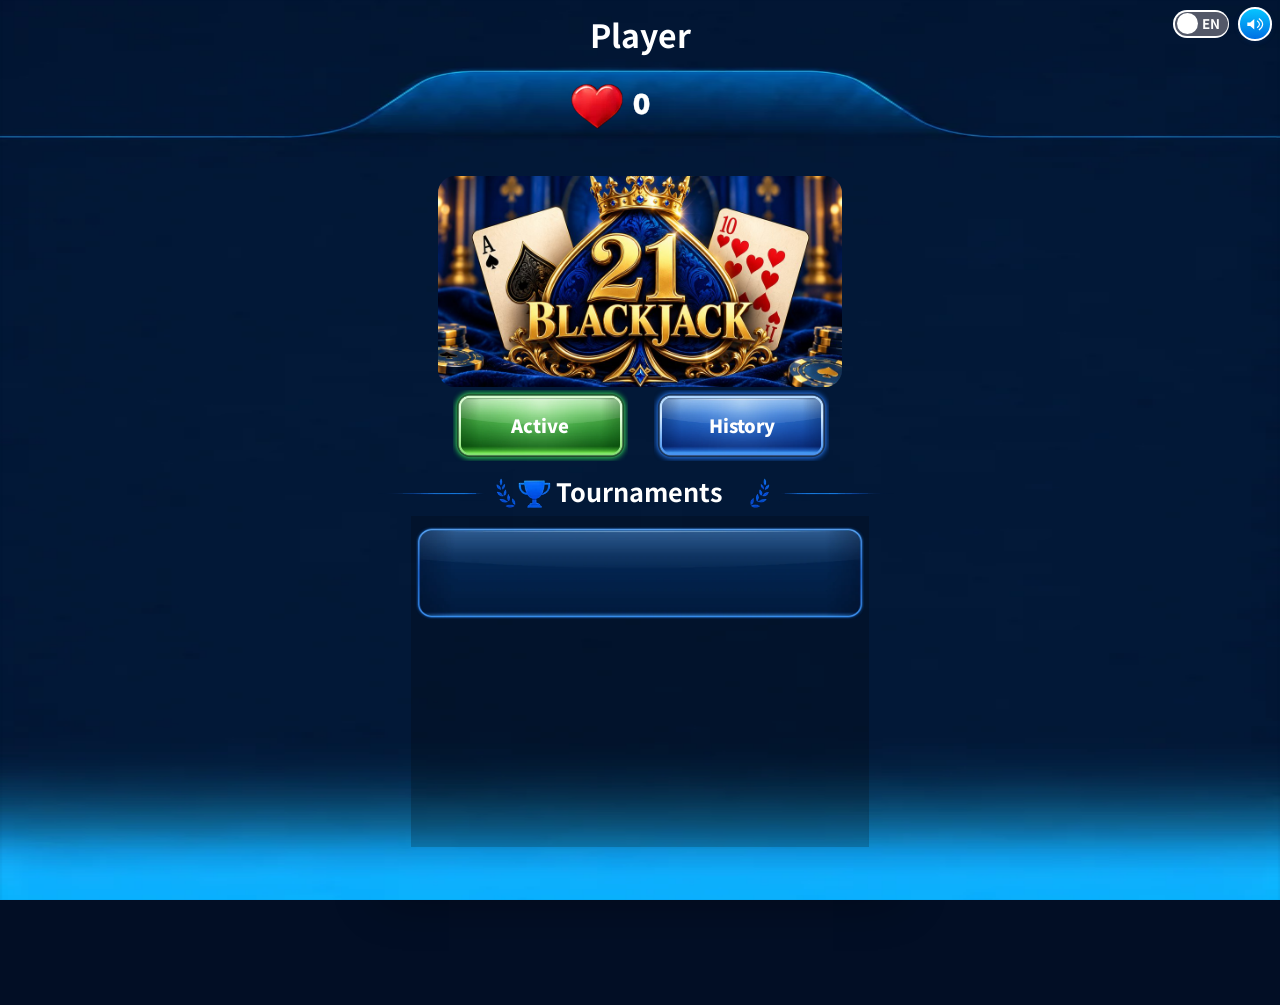
==== commit 8ab4baf6: "21 BLACKJACK production build 4: client's responsive layout, full-page frame (source prod 8eed418)" ====
--- a/app.html
+++ b/app.html
@@ -1,14 +1,14 @@
 <!doctype html>
 <!-- The game itself: the client's own page (dist/index.html: their markup, stylesheet and app.mjs, copied in at
      build time by vite.gamebull.config.ts, unchanged; app.mjs carries gamebull/client-hooks.mjs), then the
-     GameBull shell. Loaded by index.html inside the 540x960 frame (their page is a portrait column, 430 px max). -->
+     GameBull shell. Loaded by index.html in a frame that fills the page (their responsive layout fits the window). -->
 <html lang="ja">
 <head>
 <meta charset="utf-8">
 <meta name="viewport" content="width=device-width, initial-scale=1, maximum-scale=1, user-scalable=no, viewport-fit=cover">
 <title>21 BLACKJACK | スコアチャレンジ</title>
-<meta name="theme-color" content="#041532"><link rel="stylesheet" href="style.css"><link rel="stylesheet" href="royal-blue.css"><link rel="preload" as="image" href="deck-complete.png">
-  <script type="module" crossorigin src="./gb/app-BcBGvKCB.js"></script>
+<meta name="theme-color" content="#041532"><link rel="stylesheet" href="style.css"><link rel="stylesheet" href="royal-blue.css"><link rel="stylesheet" href="responsive.css"><link rel="preload" as="image" href="deck-complete.png">
+  <script type="module" crossorigin src="./gb/app-DYZjdn1_.js"></script>
   <link rel="modulepreload" crossorigin href="./gb/nozoom-AWTWwaK2.js">
   <link rel="stylesheet" crossorigin href="./gb/app-DfQ63DpN.css">
 </head>
--- a/responsive.css
+++ b/responsive.css
@@ -0,0 +1,204 @@
+/* Responsive layout, 2026-10-17.
+ * This file is loaded last. Cards and full-screen artwork retain their ratios.
+ * The playing board uses live, independently sized panels instead of a single
+ * 831 x 1891 picture containing the entire user interface.
+ */
+html { height: 100%; background: #020e25; }
+body {
+  width: 100%; height: 100vh; height: 100dvh; min-height: 0;
+  overflow: hidden; overscroll-behavior: none;
+  padding: env(safe-area-inset-top, 0px) env(safe-area-inset-right, 0px)
+    env(safe-area-inset-bottom, 0px) env(safe-area-inset-left, 0px);
+  display: flex; flex-direction: column; align-items: center;
+  background: radial-gradient(ellipse at 50% 0, #103468, #041630 65%, #020b20);
+}
+header, main, body.home-view header, body.home-view main, body.result-view main {
+  max-width: 520px !important;
+}
+body.playing-view::before { display: none; }
+body.playing-view .texture { display: block; opacity: .4; }
+body.playing-view header {
+  position: relative; flex: 0 0 56px; width: 100%; height: 56px;
+  left: auto; top: auto; transform: none; padding: 7px 3%;
+  display: flex; align-items: center; justify-content: space-between;
+}
+body.playing-view header a { visibility: visible; font-size: 33px; }
+body.playing-view header a span { font: 600 22px/1 Georgia, serif; letter-spacing: 4px; }
+body.playing-view header a small { font-size: 7px; margin-top: 5px; letter-spacing: 3px; }
+body.playing-view #sound {
+  position: static; flex: 0 0 42px; width: 42px; height: 42px;
+  font-size: 22px; padding: 0; border: 1px solid #edca74; background: #04132b;
+}
+body.playing-view #sound small { font-size: 7px; margin-top: 0; }
+body.playing-view main {
+  position: relative; flex: 1 1 0; min-height: 0; width: 100%;
+  height: auto; aspect-ratio: auto; padding: 4px 2% 8px !important;
+  display: grid; grid-template-rows: 27px 66px 5px 32px minmax(0, 1fr) 178px 22px;
+  gap: 7px; background: none; container-type: inline-size;
+}
+body.playing-view .topline {
+  position: relative; opacity: 1; pointer-events: auto; margin: 0; padding: 0 2px 5px;
+  border-bottom: 1px solid #c99b4d; min-width: 0;
+}
+body.playing-view .topline h1 { font: 600 23px/1 Georgia, serif; letter-spacing: 1px; }
+body.playing-view .topline .eyebrow { font: 600 11px/1 Georgia, serif; letter-spacing: 1px; }
+body.playing-view .topline > .eyebrow { font-size: 10px; }
+body.playing-view .stats,
+body.playing-view .combo,
+body.playing-view .lane {
+  position: relative; inset: auto; width: auto; height: auto; margin: 0;
+  border: 1px solid #e6bd65 !important; border-radius: 8px;
+  background: linear-gradient(125deg, #09264b, #031329 70%) !important;
+  box-shadow: inset 0 0 0 2px #03112a, inset 0 0 0 3px #b68b42, 0 2px 6px #0006 !important;
+}
+body.playing-view .stats::before,
+body.playing-view .combo::before,
+body.playing-view .lane::before,
+body.playing-view .stats::after,
+body.playing-view .combo::after,
+body.playing-view .lane::after {
+  content: '❧'; display: block; position: absolute; color: #e9c477;
+  font: 14px/1 Georgia, serif; opacity: .9; pointer-events: none; z-index: 1;
+}
+body.playing-view .stats::before,
+body.playing-view .combo::before,
+body.playing-view .lane::before { top: 3px; left: 4px; }
+body.playing-view .stats::after,
+body.playing-view .combo::after,
+body.playing-view .lane::after { bottom: 3px; right: 4px; transform: rotate(180deg); }
+body.playing-view .stats { padding: 8px 0 6px; grid-template-columns: repeat(3, minmax(0, 1fr)); }
+body.playing-view .stats > div { position: relative; min-width: 0; border-right: 1px solid #b68b42; }
+body.playing-view .stats > div:last-child { border-right: 0; }
+body.playing-view .stats small { opacity: 1; font-size: 9px; line-height: 12px; letter-spacing: 1.5px; }
+body.playing-view .stats strong,
+body.playing-view .stats .lives {
+  position: static; display: block; width: auto; height: auto; background: none;
+  margin: 4px 0 0; font-size: clamp(24px, 8cqw, 34px); line-height: 1; letter-spacing: 0;
+}
+body.playing-view .stats .lives { font-size: clamp(22px, 7cqw, 30px); }
+body.playing-view .timer { position: relative; inset: auto; width: 100%; height: 5px; margin: 0; }
+body.playing-view .combo { padding: 4px 12px; }
+body.playing-view .combo small { font-size: clamp(12px, 3.4cqw, 15px); }
+body.playing-view .combo b { font: 600 22px/1 Georgia, serif; }
+body.playing-view .combo.active { border-color: #fff1a8 !important; background: #123960 !important; }
+body.playing-view .lanes {
+  position: relative; inset: auto; width: 100%; height: 100%; min-height: 0;
+  gap: 6px; grid-template-columns: repeat(4, minmax(0, 1fr));
+}
+body.playing-view .lane { min-width: 0; min-height: 0; padding: 8px 4px 7px; overflow: hidden; }
+body.playing-view .lane:focus-visible { outline-offset: -4px; }
+body.playing-view .lane-label {
+  position: absolute; top: 9px; left: 0; width: 100%; opacity: 1; margin: 0;
+  color: #f1dca4; font: 600 clamp(8px, 2.4cqw, 11px)/1 Georgia, serif; letter-spacing: 1px;
+}
+body.playing-view .lane-total {
+  position: absolute; top: 26px; left: 4%; width: 92%; height: 24px;
+  background: none; font: 600 clamp(23px, 7cqw, 30px)/1 Georgia, serif;
+}
+body.playing-view .lane-total em { font-size: 12px; }
+body.playing-view .stack { position: absolute; top: 58px; bottom: 24px; left: 5px; right: 5px; height: auto; margin: 0; }
+body.playing-view .stack .heritage-card {
+  width: var(--lane-card-width, 100%); height: auto; aspect-ratio: 135/190;
+  left: 50%; top: calc(var(--stack-index, 0) * var(--stack-step, 20px));
+  transform: translateX(-50%); border-radius: 4px;
+}
+body.playing-view .lane-empty {
+  display: grid; place-items: center; width: 100%; height: 100%; padding: 0;
+  font: clamp(42px, 16cqw, 80px)/1 Georgia, serif;
+  color: #16467c; text-shadow: 0 1px #3670a7, 0 -2px #020c1c;
+}
+body.playing-view .lane .dots {
+  position: absolute; left: 6%; bottom: 8px; width: 88%; height: 10px;
+  display: block; margin: 0; background: none; font-size: 9px; line-height: 1; letter-spacing: 1px;
+}
+body.playing-view .deal {
+  position: relative; inset: auto; width: 100%; height: 100%; margin: 0;
+  display: flex; justify-content: center; align-items: flex-start; gap: 26px; padding-top: 3px;
+  --deal-card-width: 106px;
+}
+body.playing-view .deal .stock-wrap,
+body.playing-view .deal #current { position: relative; inset: auto; width: var(--deal-card-width); height: auto; }
+body.playing-view .deal .stock {
+  opacity: 1; width: 100%; height: auto; aspect-ratio: 135/190; border: 0;
+  background: url('royal-play.png') 25.96% 76.25% / 470.9% 756.4% no-repeat;
+  border-radius: 5px; color: transparent;
+  box-shadow: -3px 3px #061c38, -4px 4px #c49b4e;
+}
+body.playing-view .deal .stock::before { display: none; }
+body.playing-view .deal .stock-wrap small,
+body.playing-view .current-label {
+  position: static; display: block; width: 130%; margin: 7px -15% 0; padding: 0;
+  background: none; color: #fff3d8; font-size: 12px; font-weight: 600; line-height: 15px; letter-spacing: 0;
+}
+body.playing-view .deal .heritage-card { width: 100%; height: auto; aspect-ratio: 135/190; }
+body.playing-view .deal .arrow { display: block; font-size: 24px; margin-top: 44px; }
+body.playing-view .hint {
+  position: static; inset: auto; width: 100%; height: auto; min-height: 0;
+  opacity: 1; margin: 0; font-size: 12px; line-height: 20px;
+}
+body.playing-view .hint::before, body.playing-view .hint::after { margin: 0 10px; }
+/* Available iframe height, not device model, determines how much decoration fits. */
+@media (max-height: 700px) {
+  body.playing-view header { flex-basis: 48px; height: 48px; padding-block: 3px; }
+  body.playing-view main { grid-template-rows: 23px 58px 4px 29px minmax(0, 1fr) 158px 19px; gap: 5px; padding-bottom: 5px !important; }
+  body.playing-view .stats { padding-block: 6px; }
+  body.playing-view .stats strong { font-size: 27px; margin-top: 2px; }
+  body.playing-view .stats .lives { font-size: 25px; margin-top: 2px; }
+  body.playing-view .timer { height: 4px; }
+  body.playing-view .deal { --deal-card-width: 94px; }
+  body.playing-view .hint { font-size: 11px; line-height: 18px; }
+}
+@media (max-height: 590px) {
+  body.playing-view header { flex-basis: 43px; height: 43px; }
+  body.playing-view header a { font-size: 28px; }
+  body.playing-view header a span { font-size: 19px; }
+  body.playing-view #sound { flex-basis: 36px; width: 36px; height: 36px; font-size: 19px; }
+  body.playing-view main { grid-template-rows: 21px 51px 4px 27px minmax(0, 1fr) 137px 17px; gap: 4px; padding-top: 0 !important; }
+  body.playing-view .topline h1 { font-size: 20px; }
+  body.playing-view .topline .eyebrow { font-size: 9px; }
+  body.playing-view .stats { padding-block: 4px; }
+  body.playing-view .stats strong, body.playing-view .stats .lives { font-size: 24px; }
+  body.playing-view .lane-label { top: 7px; }
+  body.playing-view .lane-total { top: 20px; font-size: 23px; }
+  body.playing-view .stack { top: 46px; bottom: 21px; }
+  body.playing-view .deal { --deal-card-width: 80px; gap: 22px; }
+  body.playing-view .deal .stock-wrap small, body.playing-view .current-label { margin-top: 5px; font-size: 10px; }
+  body.playing-view .deal .arrow { margin-top: 30px; }
+  body.playing-view .hint { font-size: 10px; line-height: 16px; }
+}
+/* Artwork is scaled uniformly. Only unused decoration below controls may crop. */
+body.home-view main, body.result-view main, body.end-view main {
+  width: var(--art-width, 100%); height: 100%; min-height: 0; padding: 0 !important;
+  flex: 0 0 auto; overflow: hidden; background: #03132b;
+}
+body.home-view .hero, body.result-view .result, body.end-view .ending {
+  width: 100%; min-height: 0; height: auto; background-size: 100% auto; background-position: top center;
+}
+body.home-view .hero { aspect-ratio: 902/1743; }
+body.result-view .result { aspect-ratio: 852/1846; }
+body.end-view .ending { aspect-ratio: 863/1823; }
+body.result-view .result dt,
+body.result-view .result #play,
+body.end-view .ending p { font-family: 'Noto Sans JP', system-ui, sans-serif; }
+body.home-view header {
+  position: absolute; top: env(safe-area-inset-top, 0px); left: 50%; transform: translateX(-50%);
+  width: var(--art-width, 100%); height: var(--home-art-height, 100%); min-height: 0;
+  padding: 0; pointer-events: none; z-index: 3;
+}
+body.home-view #sound { pointer-events: auto; }
+body.result-view header, body.end-view header { display: none; }
+#notice { bottom: max(22px, env(safe-area-inset-bottom, 0px)); }
+@media (orientation: landscape) and (max-height: 520px) {
+  /* A portrait board in landscape retains room for its four-card stacks. */
+  body.playing-view header { position: absolute; top: 3px; right: 5px; left: auto; display: flex; width: 36px; height: 36px; padding: 0; z-index: 4; }
+  body.playing-view header a { display: none; }
+  body.playing-view .topline { padding-right: 40px; }
+  body.playing-view main { max-width: 480px !important; grid-template-rows: 22px 44px 3px 24px minmax(0, 1fr) 82px 15px; gap: 3px; }
+  body.playing-view .deal { --deal-card-width: 44px; gap: 22px; padding-top: 0; }
+  body.playing-view .deal .arrow { margin-top: 20px; }
+  body.playing-view .stack { top: 36px; bottom: 17px; }
+  body.playing-view .lane-label { top: 5px; }
+  body.playing-view .lane-total { top: 16px; height: 18px; font-size: 19px; }
+  body.playing-view .lane .dots { bottom: 5px; }
+  body.playing-view .stats strong, body.playing-view .stats .lives { font-size: 22px; margin-top: 0; }
+}
